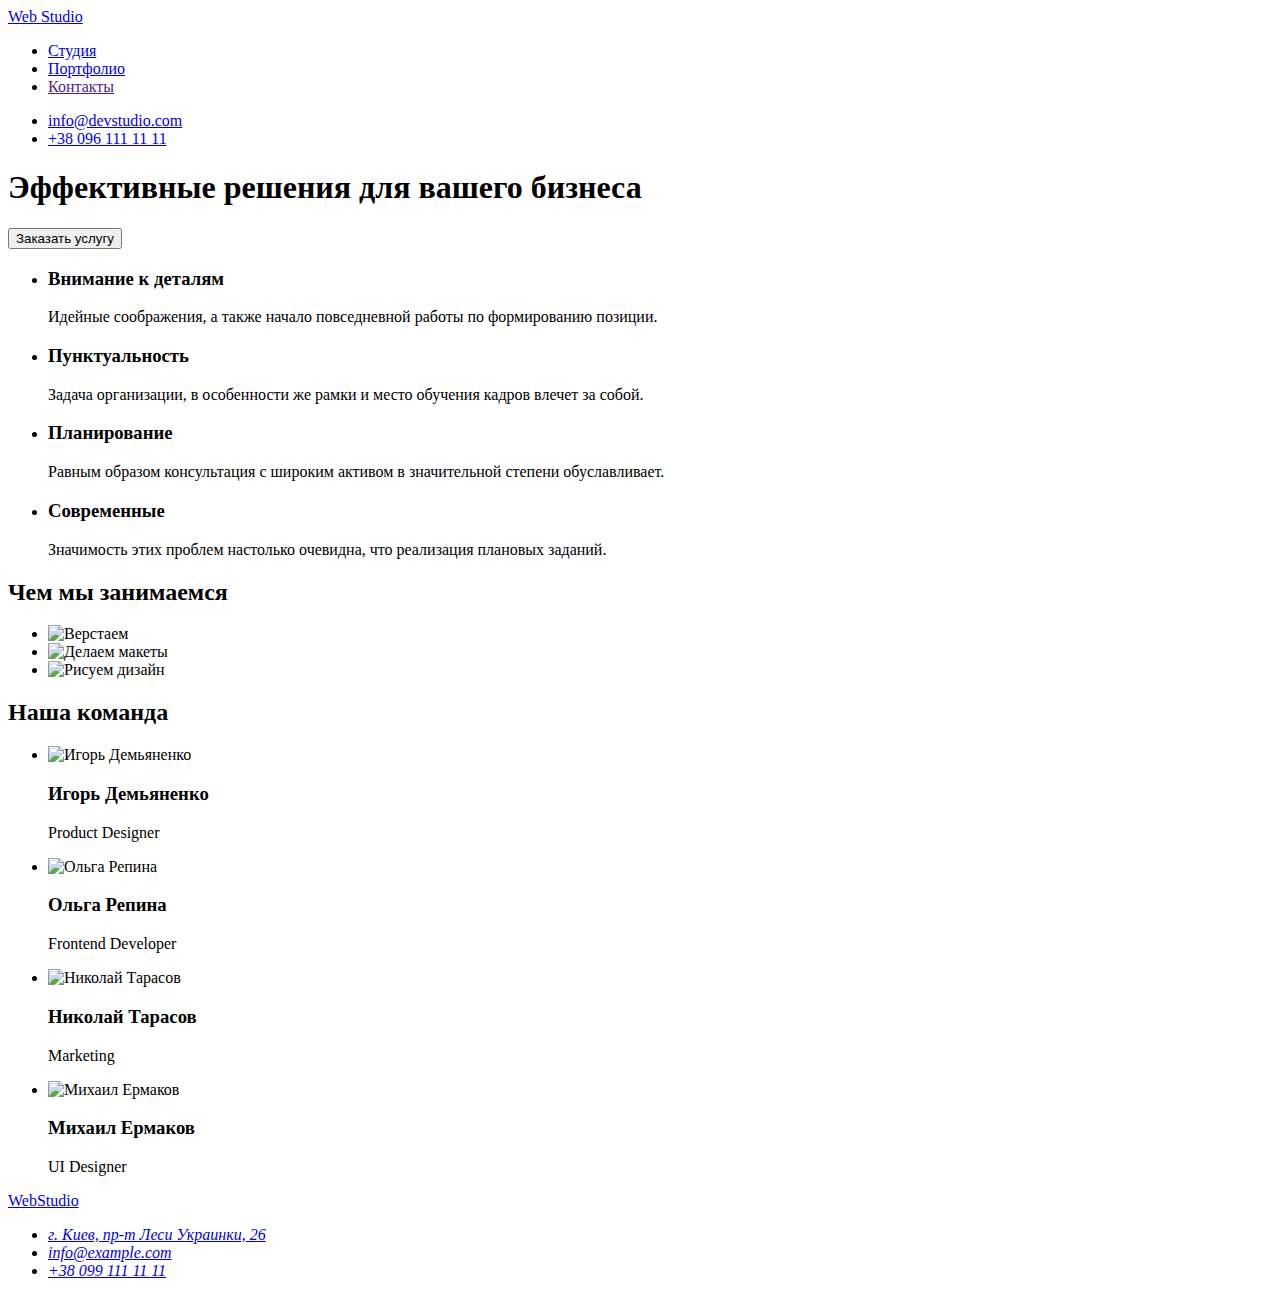
==== index.html @ 1f9a96b3 "Add files via upload" ====
<!DOCTYPE html>
<html lang="ru">
  <head>
    <meta charset="UTF-8" />
    <meta http-equiv="X-UA-Compatible" content="IE=edge" />
    <meta name="viewport" content="width=device-width, initial-scale=1.0" />
    <title>WebStudio</title>
    <link rel="preconnect" href="https://fonts.gstatic.com" />
    <link
      href="https://fonts.googleapis.com/css2?family=Oleo+Script&family=Raleway:wght@700&family=Roboto:wght@400;500;700;900&display=swap"
      rel="stylesheet"
    />
    <link rel="stylesheet" href="./css/styles.css" />
  </head>
  <body>
    <header class="header">
      <!-- HEADER -->
      <nav class="navigation">
        <a class="logo-link link" href="./index.html">
          <span class="logo-header-web">Web</span>
          <span class="logo-header-studio">Studio</span></a
        >
        <ul class="menu list">
          <li class="menu-item">
            <a class="menu-link link" href="./index.html">Студия</a>
          </li>
          <li class="menu-item">
            <a class="menu-link link" href="./portfolio.html">Портфолио</a>
          </li>
          <li class="menu-item">
            <a class="menu-link link" href="">Контакты</a>
          </li>
        </ul>
      </nav>
      <ul class="contacts list">
        <li class="contacts-item">
          <a class="mail-link link" href="mailto:info@devstudio.com"
            >info@devstudio.com</a
          >
        </li>
        <li class="contacts-item">
          <a class="tel-link link" href="tel:+380961111111"
            >+38 096 111 11 11</a
          >
        </li>
      </ul>
    </header>

    <main>
      <!-- HERO -->
      <section class="hero-studio">
        <h1 class="hero-title">Эффективные решения для вашего бизнеса</h1>
        <button class="modal-btn" type="button">Заказать услугу</button>
      </section>
      <!-- ADVANAGES -->
      <section class="advantages">
        <h2 hidden>Наши преимущества</h2>
        <ul class="advantages list">
          <li class="advantages-list-item">
            <h3 class="advantages-list-title">Внимание к деталям</h3>
            <p class="advantages-list-description">
              Идейные соображения, а также начало повседневной работы по
              формированию позиции.
            </p>
          </li>
          <li class="advantages-list-item">
            <h3 class="advantages-list-title">Пунктуальность</h3>
            <p class="advantages-list-description">
              Задача организации, в особенности же рамки и место обучения кадров
              влечет за собой.
            </p>
          </li>
          <li class="advantages-list-item">
            <h3 class="advantages-list-title">Планирование</h3>
            <p class="advantages-list-description">
              Равным образом консультация с широким активом в значительной
              степени обуславливает.
            </p>
          </li>
          <li class="advantages-list-item">
            <h3 class="advantages-list-title">Современные</h3>
            <p class="advantages-list-description">
              Значимость этих проблем настолько очевидна, что реализация
              плановых заданий.
            </p>
          </li>
        </ul>
      </section>
      <!-- MAKE -->
      <section class="make">
        <h2 class="suptitle">Чем мы занимаемся</h2>
        <ul class="make-img list">
          <li class="make-img-list-item">
            <img
              class="make-img-list-item-img"
              src="./img/about/img-about-makeup.jpg"
              alt="Верстаем"
              width="370"
              height="294"
            />
          </li>
          <li class="make-img-list-item">
            <img
              class="make-img-list-item-img"
              src="./img/about/img-about-makelayouts.jpg"
              alt="Делаем макеты"
              width="370"
              height="294"
            />
          </li>
          <li class="make-img-list-item">
            <img
              class="make-img-list-item-img"
              src="./img/about/img-about-drawdesign.jpg"
              alt="Рисуем дизайн"
              width="370"
              height="294"
            />
          </li>
        </ul>
      </section>
      <!-- TEAM -->
      <section class="team">
        <h2 class="suptitle">Наша команда</h2>
        <ul class="team list">
          <li class="team-list-item">
            <img
              class="team-list-item-img"
              src="./img/team/img-team-igor_demianenko.jpg"
              alt="Игорь Демьяненко"
              width="270"
              height="260"
            />
            <h3 class="team-list-title">Игорь Демьяненко</h3>
            <p class="team-list-description" lang="en">Product Designer</p>
          </li>
          <li class="team-list-item">
            <img
              class="team-list-item-img"
              src="./img/team/img-team-olha_repina.jpg"
              alt="Ольга Репина"
              width="270"
              height="260"
            />
            <h3 class="team-list-title">Ольга Репина</h3>
            <p class="team-list-description" lang="en">Frontend Developer</p>
          </li>
          <li class="team-list-item">
            <img
              class="team-list-item-img"
              src="./img/team/img-team-nikolay_tarasov.jpg"
              alt="Николай Тарасов"
              width="270"
              height="260"
            />
            <h3 class="team-list-title">Николай Тарасов</h3>
            <p class="team-list-description" lang="en">Marketing</p>
          </li>
          <li class="team-list-item">
            <img
              class="team-list-item-img"
              src="./img/team/img-team-mihail_ermakov.jpg"
              alt="Михаил Ермаков"
              width="270"
              height="260"
            />
            <h3 class="team-list-title">Михаил Ермаков</h3>
            <p class="team-list-description" lang="en">UI Designer</p>
          </li>
        </ul>
      </section>
    </main>
    <!-- FOOTER -->
    <footer class="footer">
      <a class="logo-link link" href="./index.html"
        ><span class="logo-footer-web">Web</span
        ><span class="logo-footer-studio">Studio</span></a
      >
      <address class="address">
        <ul class="address list">
          <li class="address-list-item">
            <a
              class="address-list-item-link link"
              href="https://goo.gl/maps/DVMVWYNmQQUZpqFm6"
              target="_blank"
              rel="noopener noreferrer"
              >г. Киев, пр-т Леси Украинки, 26</a
            >
          </li>
          <li class="address-list-item">
            <a
              class="address-list-item-mail link"
              href="mailto:info@example.com"
              >info@example.com</a
            >
          </li>
          <li class="address-list-item">
            <a class="address-list-item-tel link" href="tel:+380991111111"
              >+38 099 111 11 11</a
            >
          </li>
        </ul>
      </address>
    </footer>
  </body>
</html>
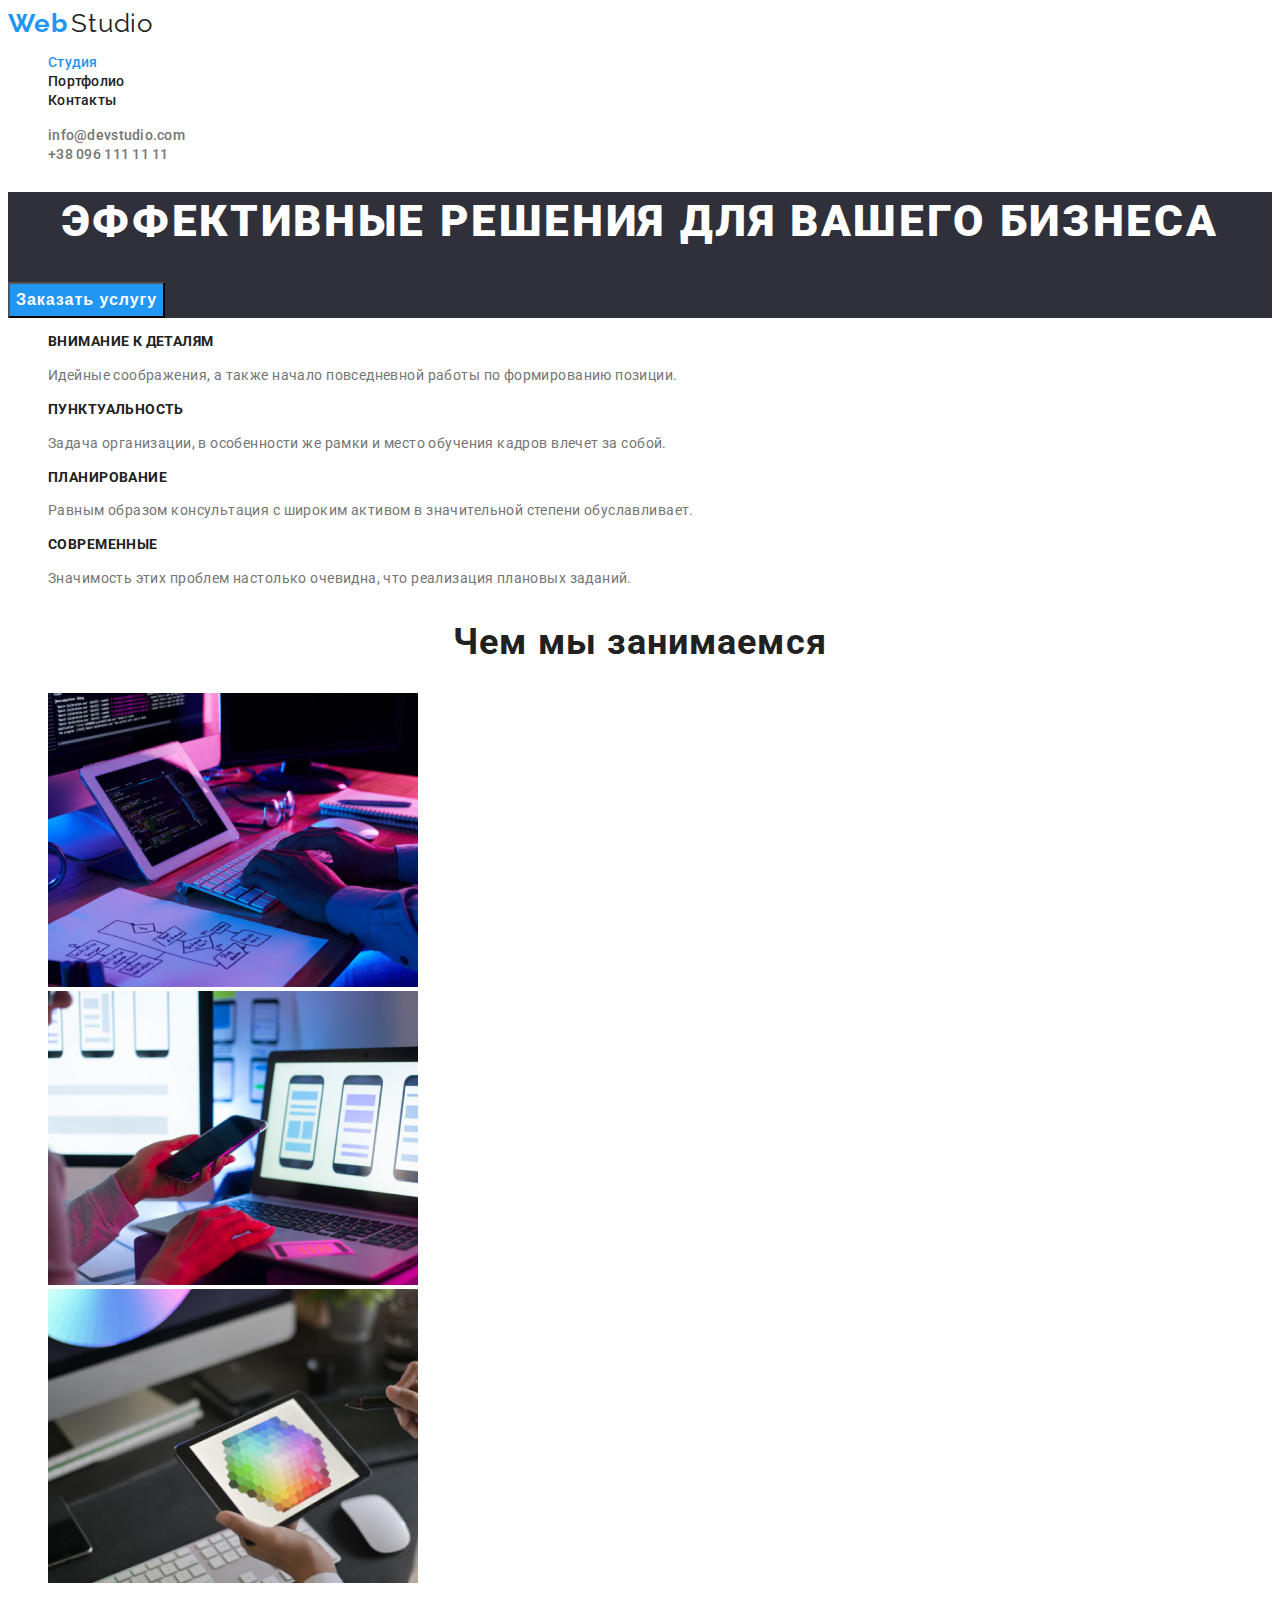
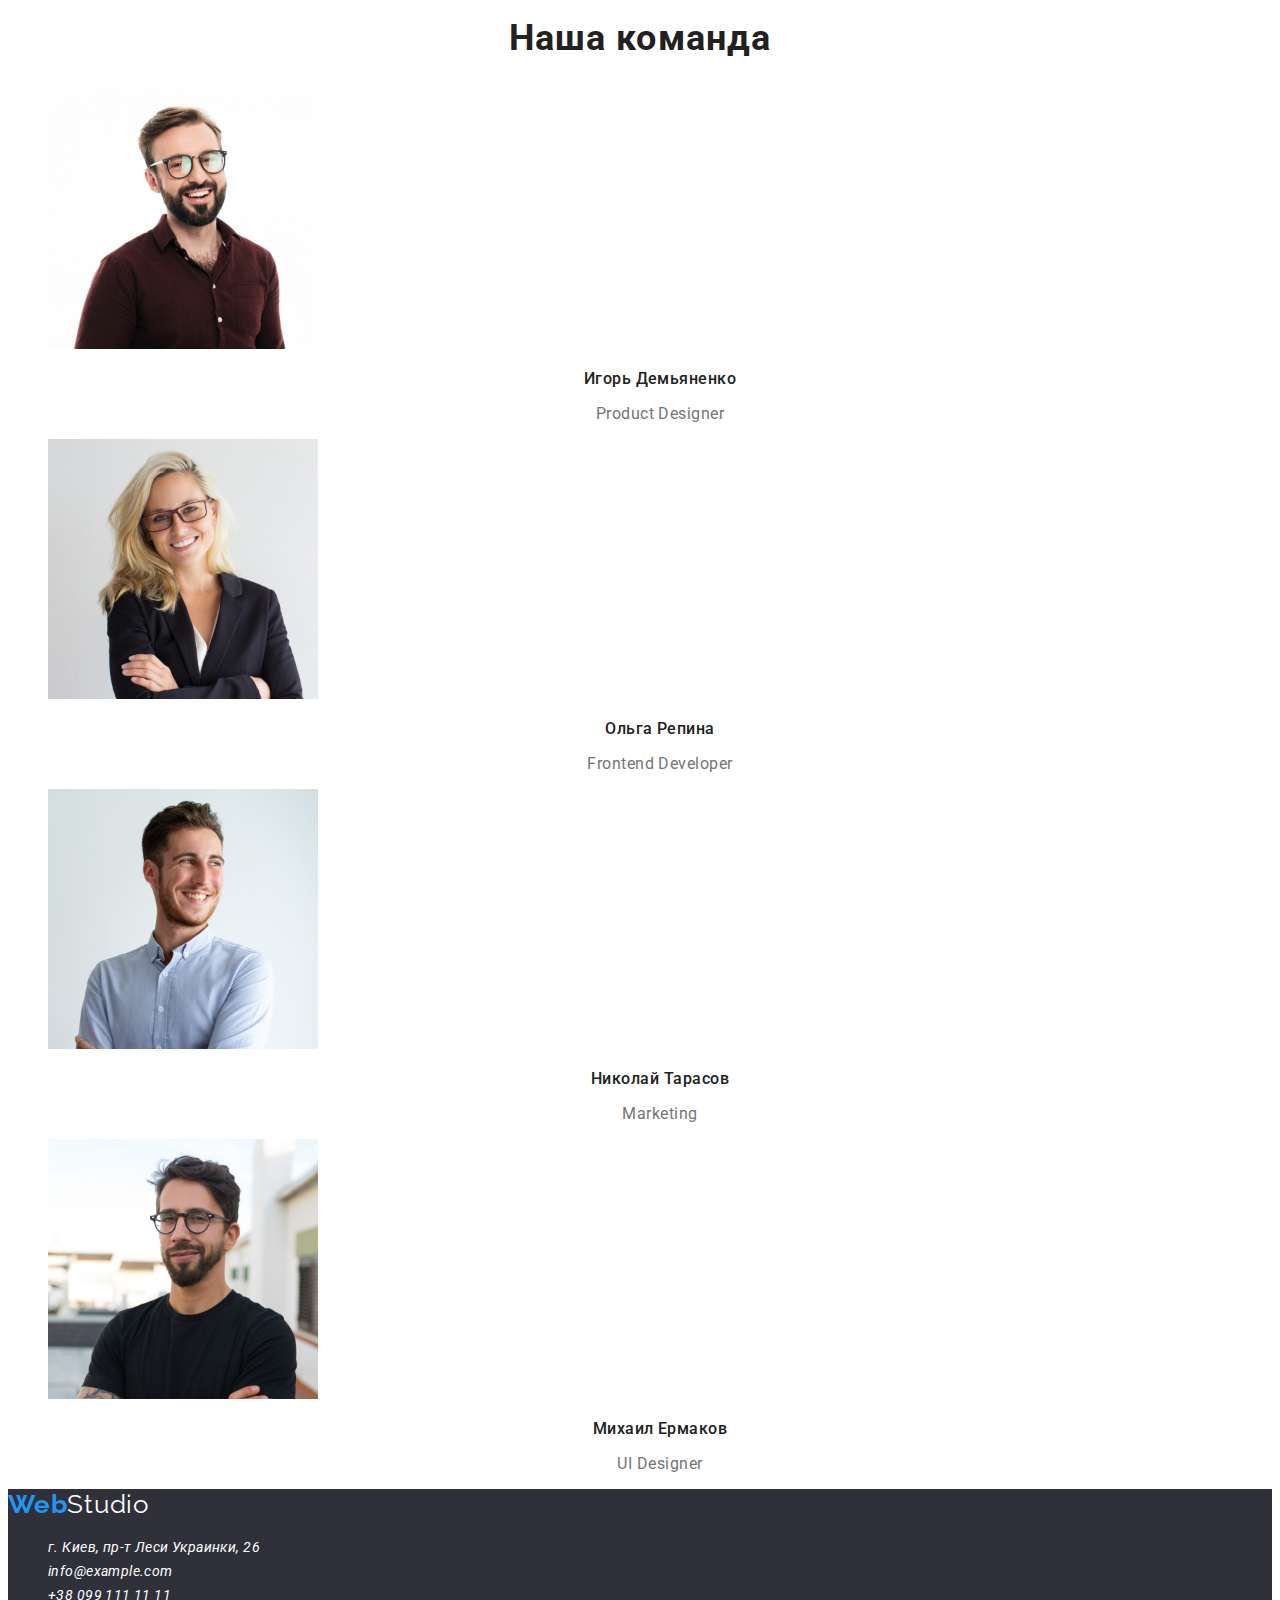
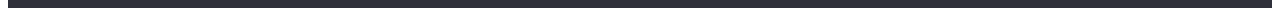
==== commit 880b546d: "Add files via upload" ====
--- a/index.html
+++ b/index.html
@@ -7,7 +7,7 @@
     <title>WebStudio</title>
     <link rel="preconnect" href="https://fonts.gstatic.com" />
     <link
-      href="https://fonts.googleapis.com/css2?family=Oleo+Script&family=Raleway:wght@700&family=Roboto:wght@400;500;700;900&display=swap"
+      href="https://fonts.googleapis.com/css2?family=Raleway:wght@700&family=Roboto:wght@400;500;700;900&display=swap"
       rel="stylesheet"
     />
     <link rel="stylesheet" href="./css/styles.css" />
@@ -22,7 +22,9 @@
         >
         <ul class="menu list">
           <li class="menu-item">
-            <a class="menu-link link" href="./index.html">Студия</a>
+            <a class="menu-link link" href="./index.html">
+              <div class="current">Студия</div>
+            </a>
           </li>
           <li class="menu-item">
             <a class="menu-link link" href="./portfolio.html">Портфолио</a>
--- a/css/styles.css
+++ b/css/styles.css
@@ -0,0 +1,228 @@
+:root {
+  --main-font: "Roboto", sans-serif;
+  --secondary-font: "Raleway", sans-serif;
+  --accent-color: #2196f3;
+}
+
+.list {
+  list-style: none;
+}
+
+.link {
+  text-decoration: none;
+}
+
+body {
+  font-family: var(--main-font);
+}
+
+/* ============= COMPONENTS ============= */
+.suptitle {
+  font-weight: 700;
+  font-size: 36px;
+  line-height: 1.17;
+  text-align: center;
+  letter-spacing: 0.03em;
+  color: #212121;
+}
+.current {
+  color: var(--accent-color);
+}
+/* ============= END COMPONENTS ============= */
+
+/* ============= HEADER ============= */
+.logo-header-web {
+  font-family: var(--secondary-font);
+  font-weight: 700;
+  font-size: 26px;
+  line-height: 1.19;
+  letter-spacing: 0.03em;
+  color: #2196f3;
+}
+.logo-header-studio {
+  font-family: var(--secondary-font);
+  font-weight: 400;
+  font-size: 26px;
+  line-height: 1.19;
+  letter-spacing: 0.03em;
+  color: #212121;
+}
+.menu-link {
+  font-weight: 500;
+  font-size: 14px;
+  line-height: 1.14;
+  letter-spacing: 0.02em;
+  color: #212121;
+}
+.menu-link:hover,
+.menu-link:focus {
+  color: var(--accent-color);
+}
+.mail-link {
+  font-weight: 500;
+  font-size: 14px;
+  line-height: 1.14;
+  letter-spacing: 0.02em;
+  color: #757575;
+}
+.mail-link:hover,
+.mail-link:focus {
+  color: var(--accent-color);
+}
+.tel-link {
+  font-weight: 500;
+  font-size: 14px;
+  line-height: 1.14;
+  letter-spacing: 0.02em;
+  color: #757575;
+}
+.tel-link:hover,
+.tel-link:focus {
+  color: var(--accent-color);
+}
+/* ============= END HEADER ============= */
+
+/* ============= HERO STUDIO ============= */
+.hero-studio {
+  background-color: #2f303a;
+}
+.hero-title {
+  font-weight: 900;
+  font-size: 44px;
+  line-height: 1.36;
+  text-align: center;
+  letter-spacing: 0.06em;
+  text-transform: uppercase;
+  color: #ffffff;
+}
+.modal-btn {
+  font-weight: 700;
+  font-size: 16px;
+  line-height: 1.88;
+  display: flex;
+  align-items: center;
+  text-align: center;
+  letter-spacing: 0.06em;
+  color: #ffffff;
+  background-color: #2196f3;
+  cursor: pointer;
+}
+/* ============= END HERO STUDIO ============= */
+
+/* ============= ADVANAGES ============= */
+.advantages-list-title {
+  font-weight: 700;
+  font-size: 14px;
+  line-height: 1.14;
+  letter-spacing: 0.03em;
+  text-transform: uppercase;
+  color: #212121;
+}
+.advantages-list-description {
+  font-weight: 400;
+  font-size: 14px;
+  line-height: 1.71;
+  letter-spacing: 0.03em;
+  color: #757575;
+}
+/* ============= END ADVANAGES ============= */
+
+/* ============= MAKE ============= */
+/* ============= END MAKE ============= */
+
+/* ============= TEAM ============= */
+.team-list-title {
+  font-weight: 500;
+  font-size: 16px;
+  line-height: 1.19;
+  text-align: center;
+  letter-spacing: 0.03em;
+  color: #212121;
+}
+.team-list-description {
+  font-weight: 400;
+  font-size: 16px;
+  line-height: 1.19;
+  text-align: center;
+  letter-spacing: 0.03em;
+  color: #757575;
+}
+/* ============= END TEAM ============= */
+
+/* ============= HERO PORTFOLIO ============= */
+.filter-btn {
+  font-weight: 500;
+  font-size: 16px;
+  line-height: 1.63;
+  text-align: center;
+  letter-spacing: 0.03em;
+  color: #212121;
+  background-color: #f5f4fa;
+  cursor: pointer;
+}
+.filter-btn:hover,
+.filter-btn:focus {
+  color: #ffffff;
+  background-color: var(--accent-color);
+}
+/* ============= END HERO PORTFOLIO ============= */
+
+/* ============= PORTFOLIO ============= */
+.portfolio-list-title {
+  font-weight: 700;
+  font-size: 18px;
+  line-height: 2;
+  letter-spacing: 0.06em;
+  color: #212121;
+}
+.portfolio-list-description {
+  font-weight: 400;
+  font-size: 16px;
+  line-height: 1.88;
+  letter-spacing: 0.03em;
+  color: #757575;
+}
+/* ============= END PORTFOLIO ============= */
+
+/* ============= FOOTER ============= */
+.footer {
+  background-color: #2f303a;
+}
+.logo-footer-web {
+  font-family: var(--secondary-font);
+  font-weight: 700;
+  font-size: 26px;
+  line-height: 1.19;
+  letter-spacing: 0.03em;
+  color: #2196f3;
+}
+.logo-footer-studio {
+  font-family: var(--secondary-font);
+  font-weight: 400;
+  font-size: 26px;
+  line-height: 1.19;
+  letter-spacing: 0.03em;
+  color: #ffffff;
+}
+.address-list-item-link {
+  font-weight: 400;
+  font-size: 14px;
+  line-height: 1.71;
+  letter-spacing: 0.03em;
+  color: #ffffff;
+}
+.address-list-item-mail {
+  font-weight: 400;
+  font-size: 14px;
+  line-height: 1.71;
+  letter-spacing: 0.03em;
+  color: #ffffff;
+}
+.address-list-item-tel {
+  font-weight: 400;
+  font-size: 14px;
+  line-height: 1.71;
+  letter-spacing: 0.03em;
+  color: #ffffff;
+}
+/* ============= END FOOTER ============= */
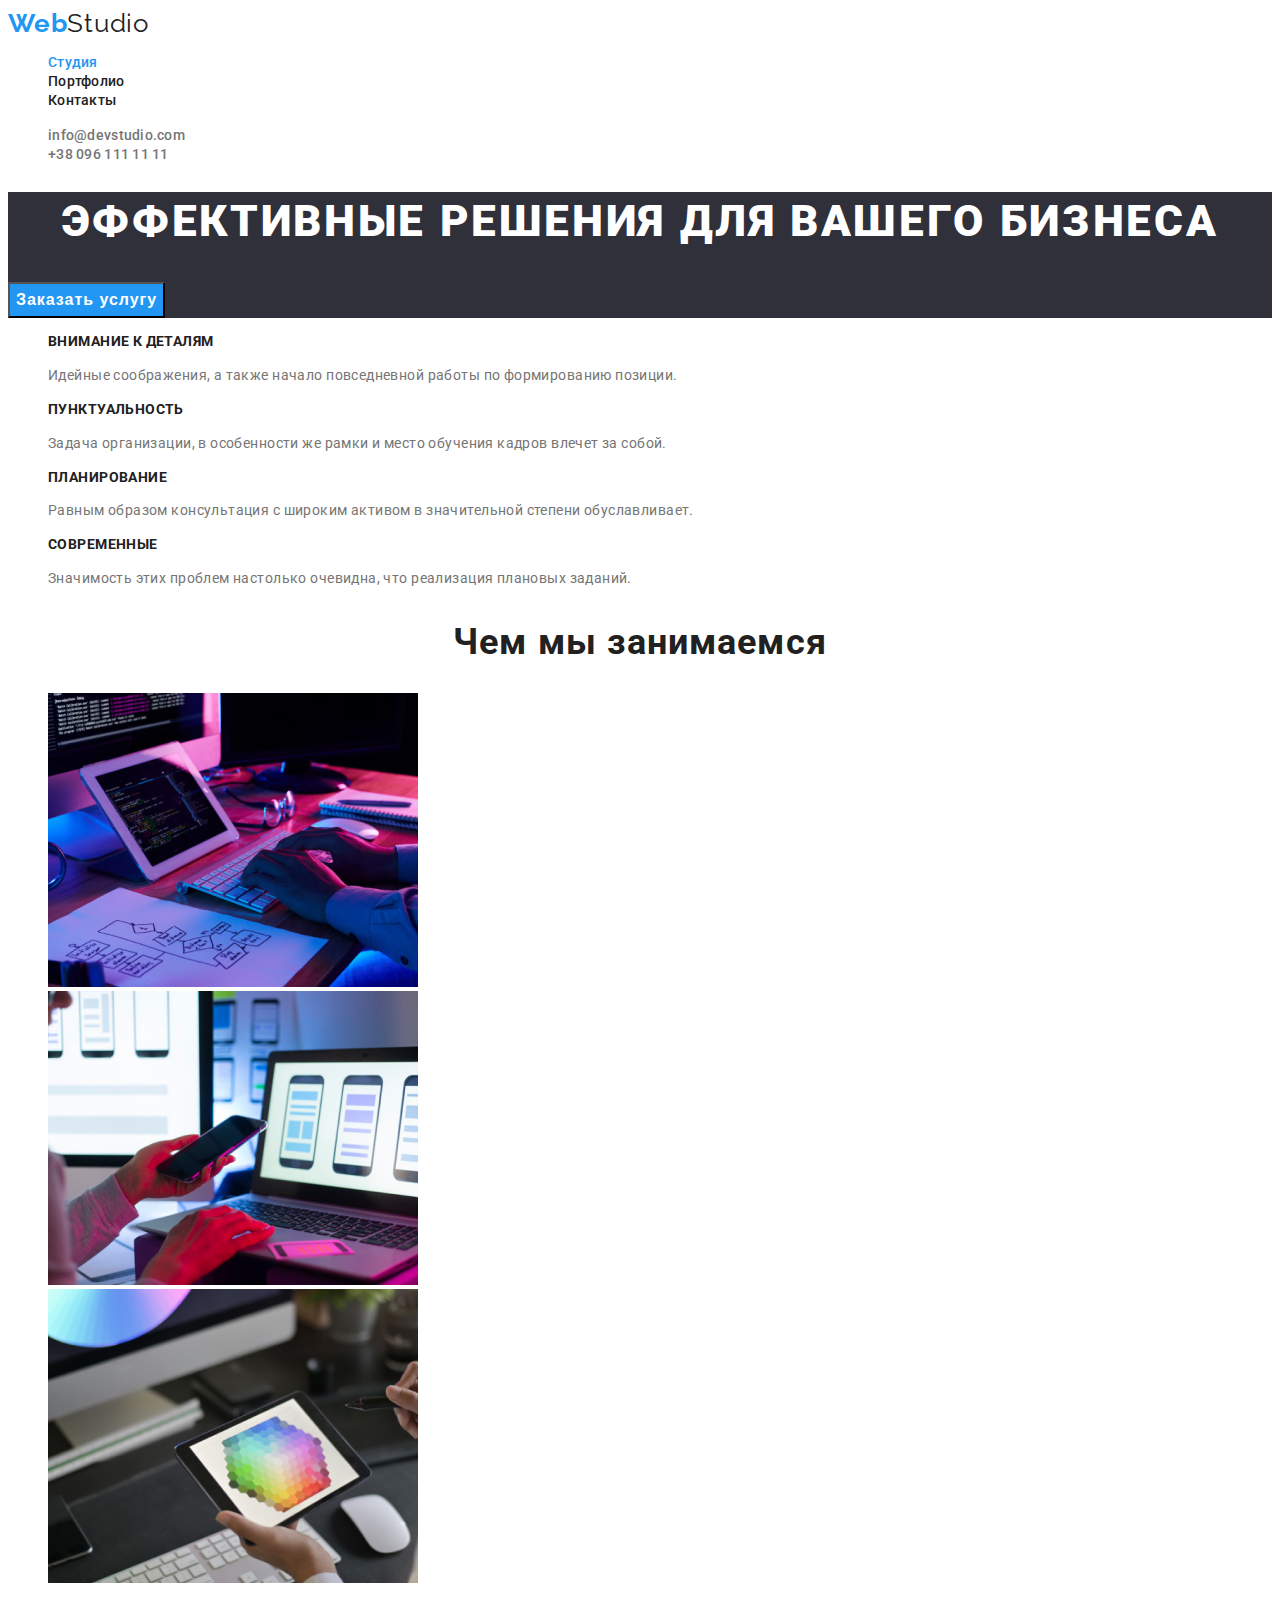
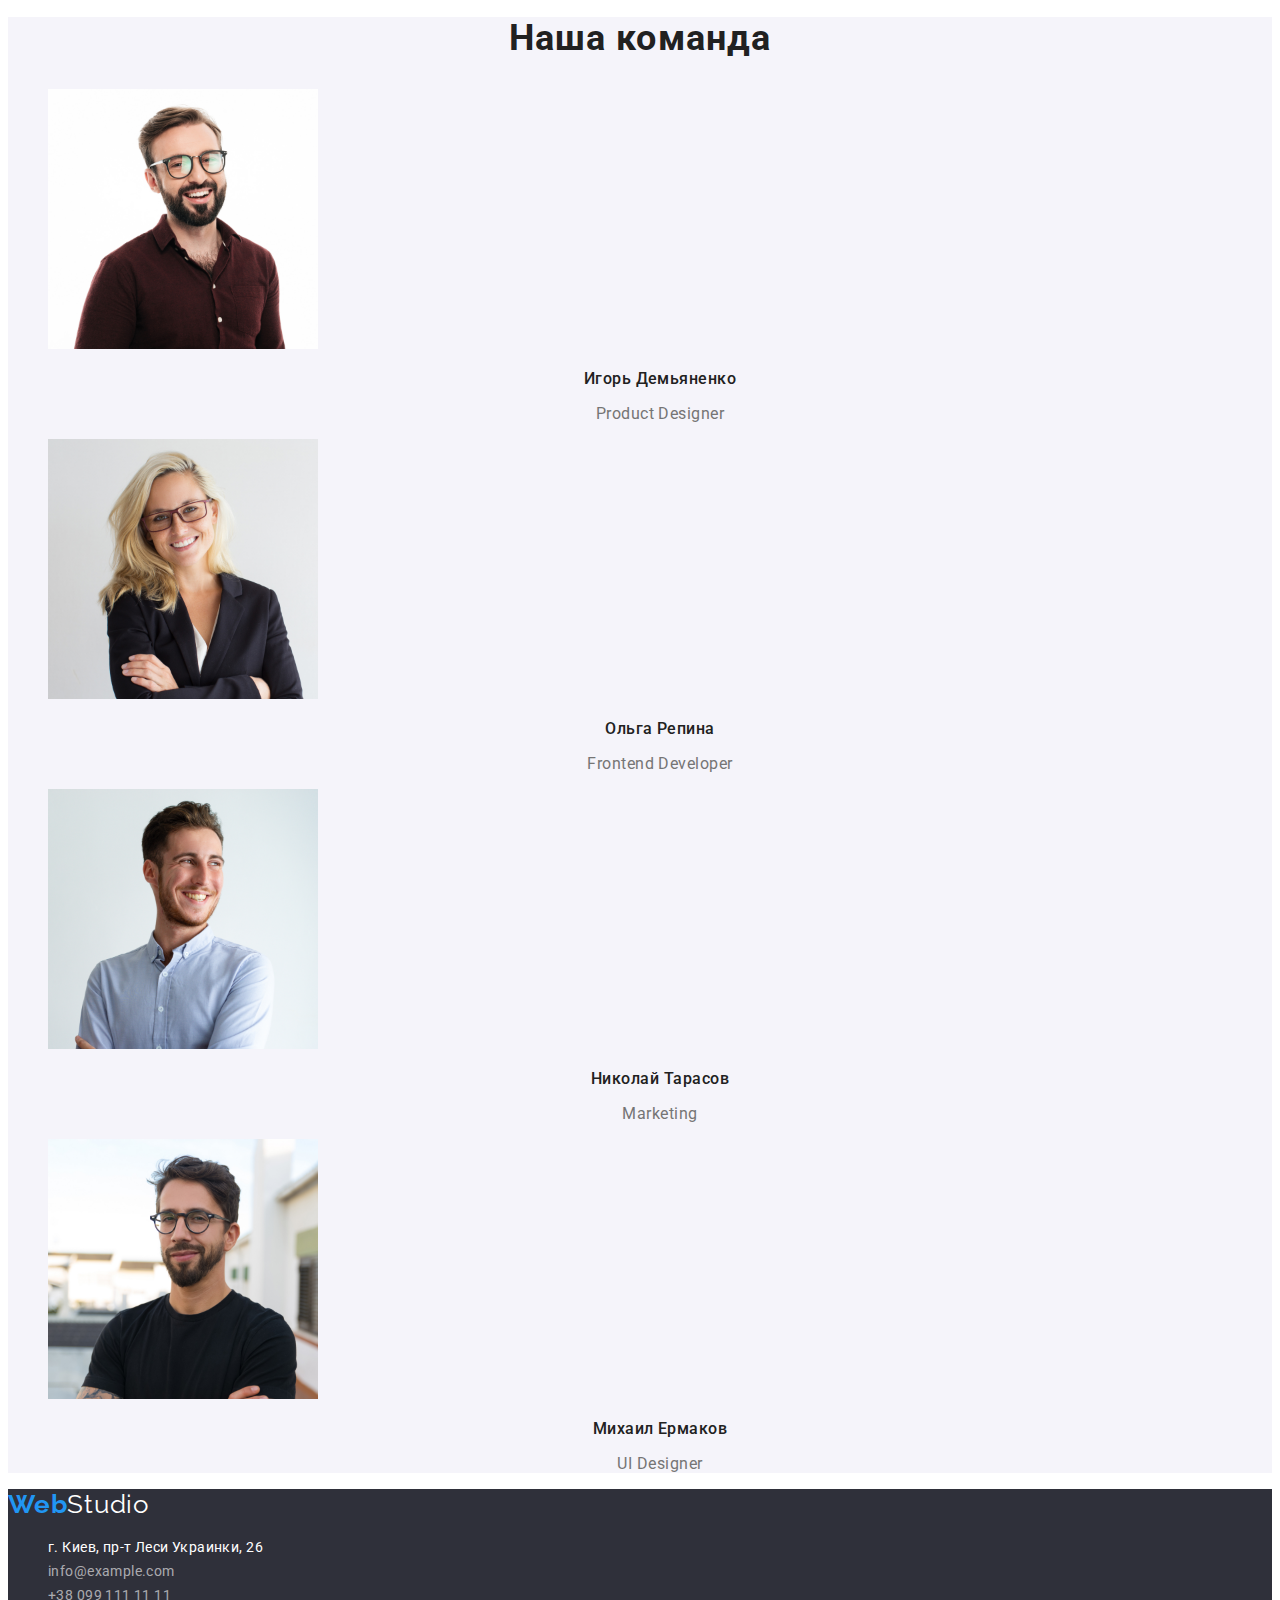
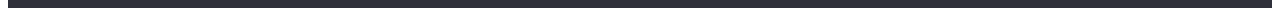
==== commit 3f9f94dc: "Add files via upload" ====
--- a/index.html
+++ b/index.html
@@ -13,13 +13,12 @@
     <link rel="stylesheet" href="./css/styles.css" />
   </head>
   <body>
+    <!-- HEADER -->
     <header class="header">
-      <!-- HEADER -->
       <nav class="navigation">
-        <a class="logo-link link" href="./index.html">
-          <span class="logo-header-web">Web</span>
-          <span class="logo-header-studio">Studio</span></a
-        >
+        <a class="logo-link link" href="./index.html"
+          >Web<span class="logo-header-studio">Studio</span>
+        </a>
         <ul class="menu list">
           <li class="menu-item">
             <a class="menu-link link" href="./index.html">
@@ -175,8 +174,7 @@
     <!-- FOOTER -->
     <footer class="footer">
       <a class="logo-link link" href="./index.html"
-        ><span class="logo-footer-web">Web</span
-        ><span class="logo-footer-studio">Studio</span></a
+        >Web<span class="logo-footer-studio">Studio</span></a
       >
       <address class="address">
         <ul class="address list">
--- a/css/styles.css
+++ b/css/styles.css
@@ -2,6 +2,9 @@
   --main-font: "Roboto", sans-serif;
   --secondary-font: "Raleway", sans-serif;
   --accent-color: #2196f3;
+  --main-font-color: #212121;
+  --description-font-color: #757575;
+  --footer-bg-color: #2f303a;
 }
 
 .list {
@@ -12,6 +15,10 @@
   text-decoration: none;
 }
 
+.address {
+  font-style: normal;
+}
+
 body {
   font-family: var(--main-font);
 }
@@ -23,7 +30,7 @@
   line-height: 1.17;
   text-align: center;
   letter-spacing: 0.03em;
-  color: #212121;
+  color: var(--main-font-color);
 }
 .current {
   color: var(--accent-color);
@@ -31,13 +38,13 @@
 /* ============= END COMPONENTS ============= */
 
 /* ============= HEADER ============= */
-.logo-header-web {
-  font-family: var(--secondary-font);
-  font-weight: 700;
-  font-size: 26px;
-  line-height: 1.19;
-  letter-spacing: 0.03em;
-  color: #2196f3;
+.logo-link {
+  font-family: var(--secondary-font);
+  font-weight: 700;
+  font-size: 26px;
+  line-height: 1.19;
+  letter-spacing: 0.03em;
+  color: var(--accent-color);
 }
 .logo-header-studio {
   font-family: var(--secondary-font);
@@ -45,36 +52,30 @@
   font-size: 26px;
   line-height: 1.19;
   letter-spacing: 0.03em;
-  color: #212121;
+  color: var(--main-font-color);
 }
 .menu-link {
   font-weight: 500;
   font-size: 14px;
   line-height: 1.14;
   letter-spacing: 0.02em;
-  color: #212121;
+  color: var(--main-font-color);
 }
 .menu-link:hover,
 .menu-link:focus {
   color: var(--accent-color);
 }
-.mail-link {
+.mail-link,
+.tel-link {
   font-weight: 500;
   font-size: 14px;
   line-height: 1.14;
   letter-spacing: 0.02em;
-  color: #757575;
+  color: var(--description-font-color);
 }
 .mail-link:hover,
 .mail-link:focus {
   color: var(--accent-color);
-}
-.tel-link {
-  font-weight: 500;
-  font-size: 14px;
-  line-height: 1.14;
-  letter-spacing: 0.02em;
-  color: #757575;
 }
 .tel-link:hover,
 .tel-link:focus {
@@ -104,7 +105,7 @@
   text-align: center;
   letter-spacing: 0.06em;
   color: #ffffff;
-  background-color: #2196f3;
+  background-color: var(--accent-color);
   cursor: pointer;
 }
 /* ============= END HERO STUDIO ============= */
@@ -116,14 +117,14 @@
   line-height: 1.14;
   letter-spacing: 0.03em;
   text-transform: uppercase;
-  color: #212121;
+  color: var(--main-font-color);
 }
 .advantages-list-description {
   font-weight: 400;
   font-size: 14px;
   line-height: 1.71;
   letter-spacing: 0.03em;
-  color: #757575;
+  color: var(--description-font-color);
 }
 /* ============= END ADVANAGES ============= */
 
@@ -131,13 +132,16 @@
 /* ============= END MAKE ============= */
 
 /* ============= TEAM ============= */
+.team {
+  background-color: #f5f4fa;
+}
 .team-list-title {
   font-weight: 500;
   font-size: 16px;
   line-height: 1.19;
   text-align: center;
   letter-spacing: 0.03em;
-  color: #212121;
+  color: var(--main-font-color);
 }
 .team-list-description {
   font-weight: 400;
@@ -145,18 +149,18 @@
   line-height: 1.19;
   text-align: center;
   letter-spacing: 0.03em;
-  color: #757575;
+  color: var(--description-font-color);
 }
 /* ============= END TEAM ============= */
 
-/* ============= HERO PORTFOLIO ============= */
+/* ============= PORTFOLIO ============= */
 .filter-btn {
   font-weight: 500;
   font-size: 16px;
   line-height: 1.63;
   text-align: center;
   letter-spacing: 0.03em;
-  color: #212121;
+  color: var(--heading-font-color);
   background-color: #f5f4fa;
   cursor: pointer;
 }
@@ -165,36 +169,34 @@
   color: #ffffff;
   background-color: var(--accent-color);
 }
-/* ============= END HERO PORTFOLIO ============= */
-
-/* ============= PORTFOLIO ============= */
+
 .portfolio-list-title {
   font-weight: 700;
   font-size: 18px;
   line-height: 2;
   letter-spacing: 0.06em;
-  color: #212121;
+  color: var(--main-font-color);
 }
 .portfolio-list-description {
   font-weight: 400;
   font-size: 16px;
   line-height: 1.88;
   letter-spacing: 0.03em;
-  color: #757575;
+  color: var(--description-font-color);
 }
 /* ============= END PORTFOLIO ============= */
 
 /* ============= FOOTER ============= */
 .footer {
-  background-color: #2f303a;
-}
-.logo-footer-web {
-  font-family: var(--secondary-font);
-  font-weight: 700;
-  font-size: 26px;
-  line-height: 1.19;
-  letter-spacing: 0.03em;
-  color: #2196f3;
+  background-color: var(--footer-bg-color);
+}
+.logo-link {
+  font-family: var(--secondary-font);
+  font-weight: 700;
+  font-size: 26px;
+  line-height: 1.19;
+  letter-spacing: 0.03em;
+  color: var(--accent-color);
 }
 .logo-footer-studio {
   font-family: var(--secondary-font);
@@ -211,18 +213,12 @@
   letter-spacing: 0.03em;
   color: #ffffff;
 }
-.address-list-item-mail {
+.address-list-item-mail,
+.address-list-item-tel {
   font-weight: 400;
   font-size: 14px;
   line-height: 1.71;
   letter-spacing: 0.03em;
-  color: #ffffff;
-}
-.address-list-item-tel {
-  font-weight: 400;
-  font-size: 14px;
-  line-height: 1.71;
-  letter-spacing: 0.03em;
-  color: #ffffff;
+  color: #ffffff99;
 }
 /* ============= END FOOTER ============= */
